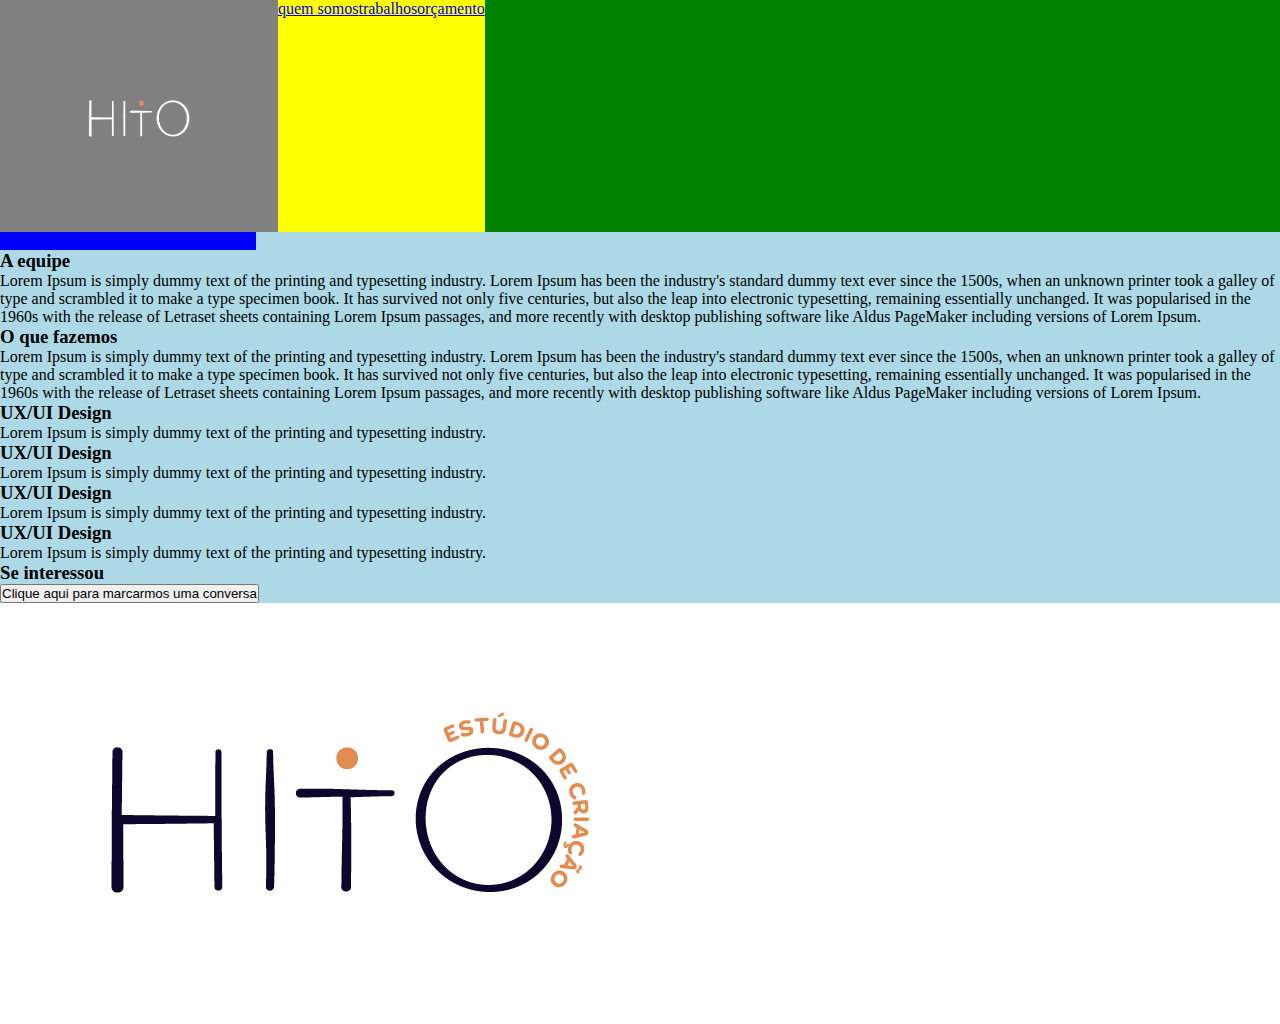
==== quem-somos.html @ f14e7b79 "Add new logo icons and rebuild main home" ====
<!DOCTYPE html>
<html lang="en">
<head>
    <meta charset="UTF-8">
    <meta http-equiv="X-UA-Compatible" content="IE=edge">
    <meta name="viewport" content="width=device-width, initial-scale=1.0">
    <link rel="stylesheet" href="./assets/css/style.css">
    <link rel="stylesheet" href="https://unicons.iconscout.com/release/v4.0.0/css/line.css">
    <!-- <link rel="icon" href="assets/icons/hito-logo.png"> -->
    <title>Hito Redesigned</title>
</head>
    <div class="container">
        <section class="main">
            <section class="logo-image">
                <img src="assets/icons/hito-logo-14x2.png" alt="hito logo image" width="150" height="100">
            </section>
            <section class="nav-bar">
                <ul>
                    <li>
                        <a href="#">quem somos</a>
                    </li>
                    <li>
                        <a href="#">trabalhos</a>
                    </li>
                    <li>
                        <a href="#">orçamento</a>
                    </li>
                    <li>
                        <a href="https://www.instagram.com/hito.estudiodecriacao/" target="_blank">
                            <i class="uil uil-instagram"></i>
                        </a>
                    </li>
                    <li>
                        <a href="https://www.instagram.com/hito.estudiodecriacao/" target="_blank">
                            <i class="uil uil-instagram"></i>
                        </a>
                    </li>
                    <li>
                        <a href="https://www.instagram.com/hito.estudiodecriacao/" target="_blank">
                            <i class="uil uil-instagram"></i>
                        </a>
                    </li>
                </ul>
            </section>
        </section>
        <section class="article">
            <div class="image">
                <img src="" alt="" >
            </div>
            <div class="article-content">
                <h3>A equipe</h3>
                <span>Lorem Ipsum is simply dummy text of the printing and typesetting industry. 
                    Lorem Ipsum has been the industry's standard dummy text ever since the 1500s,
                    when an unknown printer took a galley of type and scrambled it to make a type specimen
                    book. It has survived not only five centuries, but also the leap into electronic typesetting, 
                    remaining essentially unchanged. It was popularised in the 1960s with the release of 
                    Letraset sheets containing Lorem Ipsum passages, and more recently with desktop 
                    publishing software like Aldus PageMaker including versions of Lorem Ipsum.
                </span>
                <h3>O que fazemos</h3>
                <span>Lorem Ipsum is simply dummy text of the printing and typesetting industry. 
                    Lorem Ipsum has been the industry's standard dummy text ever since the 1500s,
                    when an unknown printer took a galley of type and scrambled it to make a type specimen
                    book. It has survived not only five centuries, but also the leap into electronic typesetting, 
                    remaining essentially unchanged. It was popularised in the 1960s with the release of 
                    Letraset sheets containing Lorem Ipsum passages, and more recently with desktop 
                    publishing software like Aldus PageMaker including versions of Lorem Ipsum.
                </span>
            </div>
        </section>
        <section class="products">
            <div class="card">
                <i class=""></i>
                <h3>UX/UI Design</h3>
                <p>Lorem Ipsum is simply dummy text of the printing and typesetting industry.</p>
            </div>
            <div class="card">
                <i class=""></i>
                <h3>UX/UI Design</h3>
                <p>Lorem Ipsum is simply dummy text of the printing and typesetting industry.</p>
            </div>
            <div class="card">
                <i class=""></i>
                <h3>UX/UI Design</h3>
                <p>Lorem Ipsum is simply dummy text of the printing and typesetting industry.</p>
            </div>
            <div class="card">
                <i class=""></i>
                <h3>UX/UI Design</h3>
                <p>Lorem Ipsum is simply dummy text of the printing and typesetting industry.</p>
            </div>
        </section>
        <section class="contato">
            <div class="contato-content">
                <div class="blur-background"></div>
                <h3>Se interessou</h3>
                <button type="button" class="clique-aqui">Clique aqui para marcarmos uma conversa</button>
            </div>
        </section>
    </div>

    <footer>
        <div class="hito-logo">
            <img src="assets/icons/hito-logo-1x2.png" alt="hito logo image">
        </div>
        <ul>
            <li>
                <a href="https://www.instagram.com/hito.estudiodecriacao/" target="_blank">
                    <i class="uil uil-behance"></i>
                </a>
            </li>
            <li>
                <a href="https://www.instagram.com/hito.estudiodecriacao/" target="_blank">
                    <i class="uil uil-instagram"></i>
                </a>
            </li>
            <li>
                <a href="https://www.instagram.com/hito.estudiodecriacao/" target="_blank">
                    <i class="uil uil-linkedin"></i>
                </a>
            </li>
        </ul>

    </footer>

</body>
</html>
---- assets/css/style.css ----
* {
        box-sizing: border-box;
        padding: 0;
        margin: 0;
        overflow-x: hidden
    }

    @import url('https://fonts.googleapis.com/css2?family=Montserrat:wght@300;400;500;600&family=Mulish:wght@200;300;400;500;800&family=Roboto&family=Roboto+Mono:wght@400;500&display=swap');

    :root {

        --teste: #e28c52;
        --teste2: #f08958;

        --primary-font-color-init: #fff;
        --primary-font-color-end: #fff;
        --second-font-color: #fff;
        --bg-color: #fff;
        --bg-aux-color:	#fff;

        --body-font: 'Montserrat', sans-serif;

        /* 1rem : 16px, 0.5rem = 8px */
        --large-font-size: 3.15rem;
        --media-title-font-size: 1.9rem;
        --h1-font-size: 1.5rem;
        --normal-font-size: 1.575rem;
        --media-body-font-size: 1.07rem;
        --small-font-size: 0.815rem;
        --smaller-font-size: 0.75rem;
        
        /* Font weight */
        --font-mid: 500;
        --font-semi-bold: 600;
        --font-bold: 700;

        /* Margin size - Bottom */
        /* .25rem : 4px, .5rem : 8px, 1rem : 16px, .75rem : 12px */
        --mb-025: 0.25rem;
        --mb-05: 0.5rem;
        --mb-075: 0.75rem;
        --mb-1: 1rem;
        --mb-125: 1.25rem;
        --mb-15: 1.5rem;
        --mb-2: 2rem;
        --mb-25: 2.5rem;
        --mb-3: 3rem;
    }

    body{
        background-color: #fff;
    }

    .container{
        background: lightblue;
        /* Center vertically */
        /* display: flex; */
        /* align-items: center; */
    }

    .main{
        background-color:green;
        display: flex;
    }

    .logo-image{
        background-color: gray;
        padding: 5vw;
    }

    .nav-bar{
        background-color: yellow;
        display: flex;
        justify-content: end;
        /* display: flex;
        justify-content: flex-end; */
    }

    ul{
        display: flex;
    }

    .image{
        background-color:blue;
        width: 20%;
    }
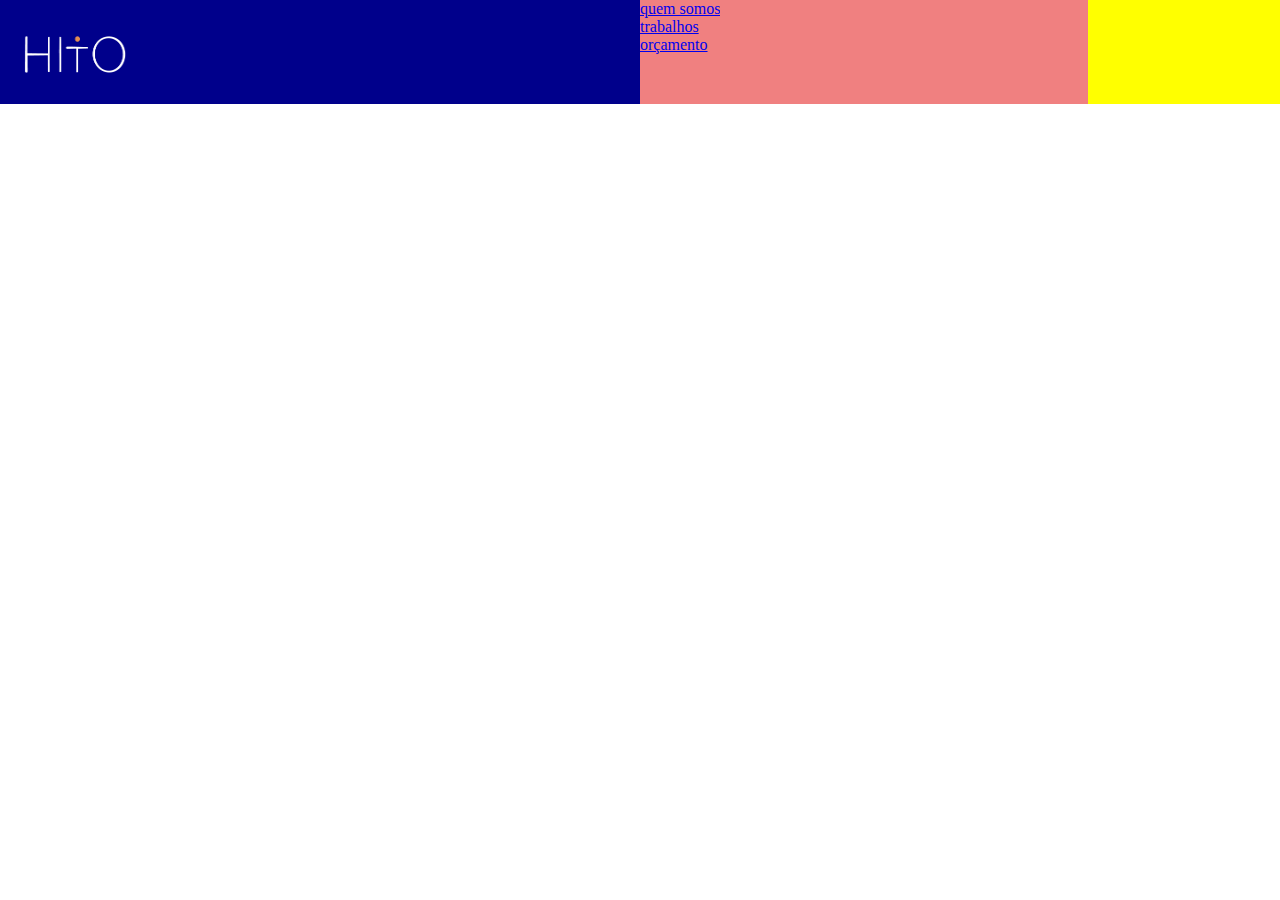
==== commit 7e3063d2: "Rebuild style structure from scratch" ====
--- a/quem-somos.html
+++ b/quem-somos.html
@@ -10,21 +10,25 @@
     <title>Hito Redesigned</title>
 </head>
     <div class="container">
-        <section class="main">
-            <section class="logo-image">
-                <img src="assets/icons/hito-logo-14x2.png" alt="hito logo image" width="150" height="100">
-            </section>
+        <div class="logo-img">
+            <img src="assets/icons/hito-logo-14x2.png" alt="hito logo image" width="150" height="100">
+        </div>
             <section class="nav-bar">
+                <div class="text-link">
+                    <ul>
+                        <li>
+                            <a href="#">quem somos</a>
+                        </li>
+                        <li>
+                            <a href="#">trabalhos</a>
+                        </li>
+                        <li>
+                            <a href="#">orçamento</a>
+                        </li>
+                    </ul>
+                </div>
+                <div class="icon-link"></div>
                 <ul>
-                    <li>
-                        <a href="#">quem somos</a>
-                    </li>
-                    <li>
-                        <a href="#">trabalhos</a>
-                    </li>
-                    <li>
-                        <a href="#">orçamento</a>
-                    </li>
                     <li>
                         <a href="https://www.instagram.com/hito.estudiodecriacao/" target="_blank">
                             <i class="uil uil-instagram"></i>
@@ -42,8 +46,7 @@
                     </li>
                 </ul>
             </section>
-        </section>
-        <section class="article">
+        <!-- <section class="article">
             <div class="image">
                 <img src="" alt="" >
             </div>
@@ -121,7 +124,7 @@
             </li>
         </ul>
 
-    </footer>
+    </footer> -->
 
 </body>
 </html>--- a/assets/css/style.css
+++ b/assets/css/style.css
@@ -52,39 +52,28 @@
     }
 
     .container{
-        background: lightblue;
-        /* Center vertically */
-        /* display: flex; */
-        /* align-items: center; */
-    }
-
-    .main{
-        background-color:green;
         display: flex;
     }
 
-    .logo-image{
-        background-color: gray;
-        padding: 5vw;
+    .logo-img{
+        background-color: darkblue;
+        width: 100%;
     }
 
     .nav-bar{
         background-color: yellow;
+        width: 100%;
         display: flex;
-        justify-content: end;
-        /* display: flex;
-        justify-content: flex-end; */
+        flex-direction: row;
+        justify-content:space-between;
     }
 
-    ul{
+    .text-link{
+        background-color: lightcoral;
+        width: 70%;
         display: flex;
     }
 
-    .image{
-        background-color:blue;
-        width: 20%;
-    }
-   
 
 
 
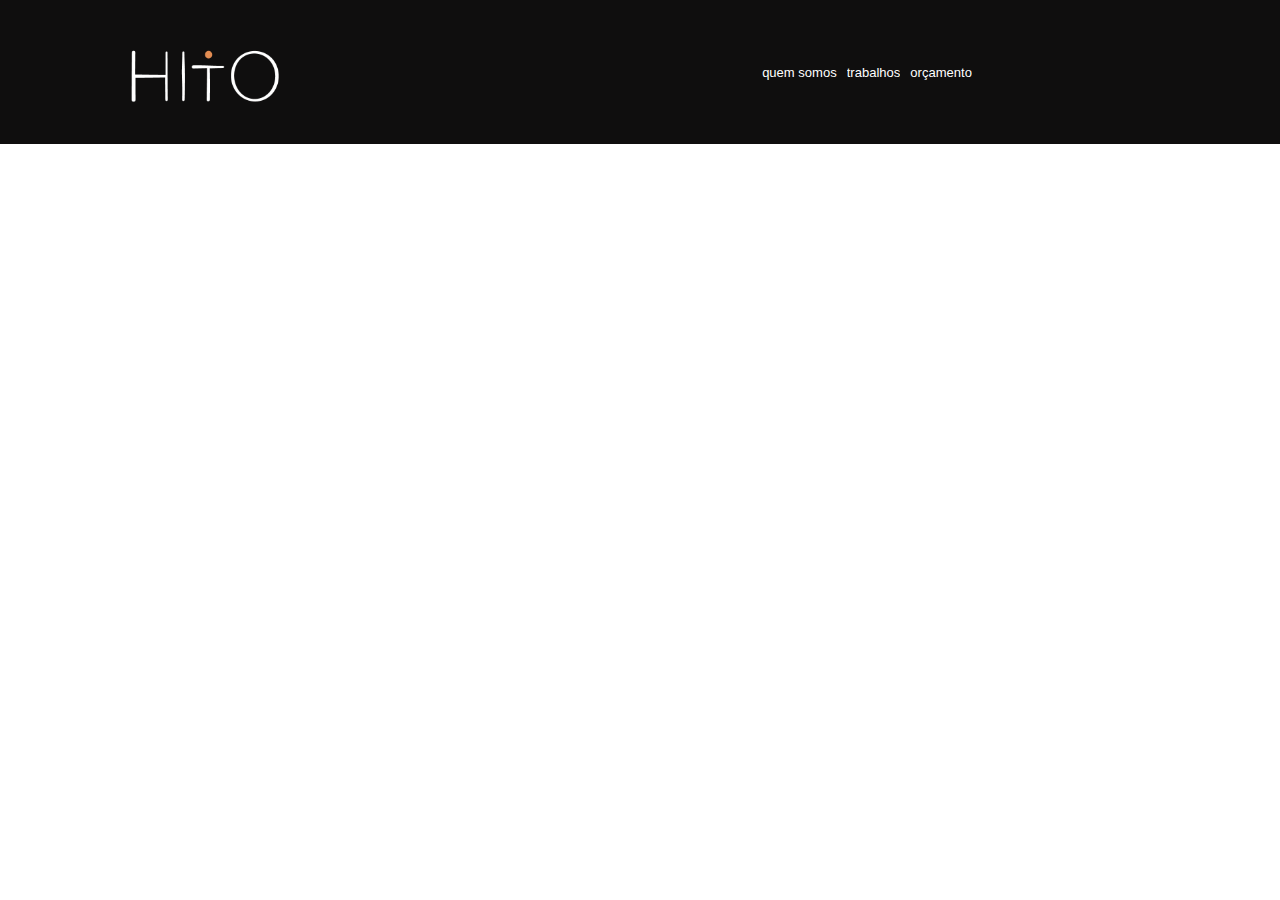
==== commit 6dfb7d75: "Finish first header setup" ====
--- a/quem-somos.html
+++ b/quem-somos.html
@@ -10,10 +10,13 @@
     <title>Hito Redesigned</title>
 </head>
     <div class="container">
+
         <div class="logo-img">
-            <img src="assets/icons/hito-logo-14x2.png" alt="hito logo image" width="150" height="100">
+            <img src="assets/icons/hito-logo-14x2.png" alt="hito logo image" width="220" height="140">
         </div>
+
             <section class="nav-bar">
+
                 <div class="text-link">
                     <ul>
                         <li>
@@ -27,24 +30,27 @@
                         </li>
                     </ul>
                 </div>
-                <div class="icon-link"></div>
-                <ul>
-                    <li>
-                        <a href="https://www.instagram.com/hito.estudiodecriacao/" target="_blank">
-                            <i class="uil uil-instagram"></i>
-                        </a>
-                    </li>
-                    <li>
-                        <a href="https://www.instagram.com/hito.estudiodecriacao/" target="_blank">
-                            <i class="uil uil-instagram"></i>
-                        </a>
-                    </li>
-                    <li>
-                        <a href="https://www.instagram.com/hito.estudiodecriacao/" target="_blank">
-                            <i class="uil uil-instagram"></i>
-                        </a>
-                    </li>
-                </ul>
+
+                <div class="icon-link">
+                    <ul>
+                        <li>
+                            <a href="https://www.instagram.com/hito.estudiodecriacao/" target="_blank">
+                                <i class="uil uil-instagram"></i>
+                            </a>
+                        </li>
+                        <li>
+                            <a href="https://www.instagram.com/hito.estudiodecriacao/" target="_blank">
+                                <i class="uil uil-instagram"></i>
+                            </a>
+                        </li>
+                        <li>
+                            <a href="https://www.instagram.com/hito.estudiodecriacao/" target="_blank">
+                                <i class="uil uil-instagram"></i>
+                            </a>
+                        </li>
+                    </ul>
+                </div>
+
             </section>
         <!-- <section class="article">
             <div class="image">
--- a/assets/css/style.css
+++ b/assets/css/style.css
@@ -56,24 +56,67 @@
     }
 
     .logo-img{
-        background-color: darkblue;
+        /* background-color: darkblue; */
+        background-color: #0f0e0e;
         width: 100%;
+        padding-left: 95px;
     }
 
     .nav-bar{
-        background-color: yellow;
+        /* background-color: yellow; */
+        background-color: #0f0e0e;
         width: 100%;
+        min-width: 460px;
         display: flex;
-        flex-direction: row;
-        justify-content:space-between;
     }
 
     .text-link{
-        background-color: lightcoral;
+        /* background-color: lightcoral; */
         width: 70%;
+        min-width: 310px;
         display: flex;
+        justify-content:space-around;
+    }
+
+    /* Ao que me parece justify-content só funciona na presença do align-items*/
+
+    .icon-link{
+        /* background-color: aquamarine; */
+        background-color: #0f0e0e;
+        width: 30%;
+        min-width: 135px;
+        display: flex;
+        justify-content:space-evenly;
+    }
+
+    
+    .text-link li{
+        display: flex;
+        justify-content: flex-start;
+        justify-content: space-around;
+        padding: 0 10px 0 0;
+        font-family: var(--body-font);
+        font-size: var(--small-font-size);
+    }
+
+    li a{
+        text-decoration: none;
+        color: #fff;
+    }
+    
+    .icon-link li{
+        display: flex;
+        justify-content: flex-start;
+        justify-content: space-around;
+        padding: 0 10px 0 0;
+    }
+    
+    ul{
+        width:fit-content;
+        display: flex;
+        align-items: center;
+        margin: 0 2rem 0 1rem;
     }
 
 
 
-
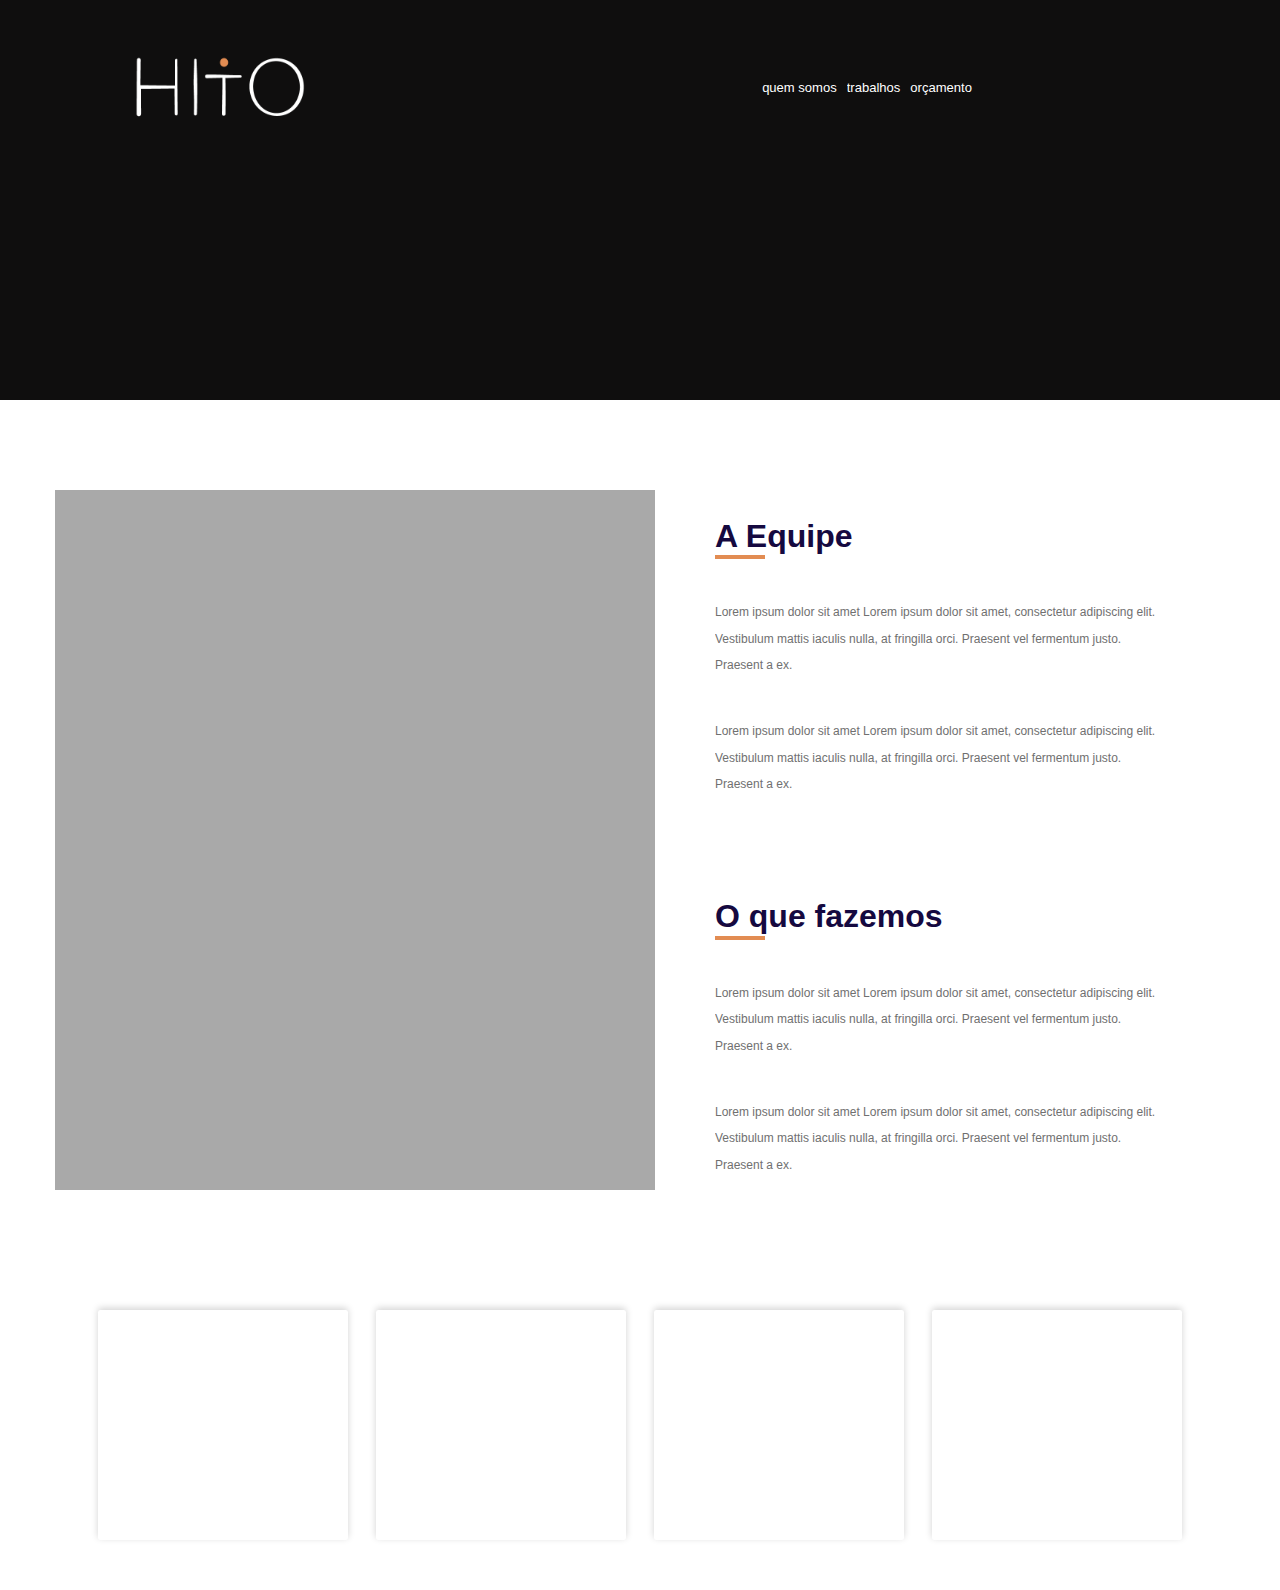
==== commit 9196f095: "Finish about us section and start cards" ====
--- a/quem-somos.html
+++ b/quem-somos.html
@@ -12,103 +12,89 @@
     <div class="container">
 
         <div class="logo-img">
-            <img src="assets/icons/hito-logo-14x2.png" alt="hito logo image" width="220" height="140">
+            <img src="assets/icons/hito-logo-14x2.png" alt="hito logo image" width="250" height="160">
         </div>
 
-            <section class="nav-bar">
+        <section class="nav-bar">
 
-                <div class="text-link">
-                    <ul>
-                        <li>
-                            <a href="#">quem somos</a>
-                        </li>
-                        <li>
-                            <a href="#">trabalhos</a>
-                        </li>
-                        <li>
-                            <a href="#">orçamento</a>
-                        </li>
-                    </ul>
-                </div>
+            <div class="text-link">
+                <ul>
+                    <li>
+                        <a href="#">quem somos</a>
+                    </li>
+                    <li>
+                        <a href="#">trabalhos</a>
+                    </li>
+                    <li>
+                        <a href="#">orçamento</a>
+                    </li>
+                </ul>
+            </div>
 
-                <div class="icon-link">
-                    <ul>
-                        <li>
-                            <a href="https://www.instagram.com/hito.estudiodecriacao/" target="_blank">
-                                <i class="uil uil-instagram"></i>
-                            </a>
-                        </li>
-                        <li>
-                            <a href="https://www.instagram.com/hito.estudiodecriacao/" target="_blank">
-                                <i class="uil uil-instagram"></i>
-                            </a>
-                        </li>
-                        <li>
-                            <a href="https://www.instagram.com/hito.estudiodecriacao/" target="_blank">
-                                <i class="uil uil-instagram"></i>
-                            </a>
-                        </li>
-                    </ul>
-                </div>
+            <div class="icon-link">
+                <ul>
+                    <li>
+                        <a href="https://www.instagram.com/hito.estudiodecriacao/" target="_blank">
+                            <i class="uil uil-behance"></i>
+                        </a>
+                    </li>
+                    <li>
+                        <a href="https://www.instagram.com/hito.estudiodecriacao/" target="_blank">
+                            <i class="uil uil-instagram"></i>
+                        </a>
+                    </li>
+                    <li>
+                        <a href="https://www.instagram.com/hito.estudiodecriacao/" target="_blank">
+                            <i class="uil uil-linkedin"></i>
+                        </a>
+                    </li>
+                </ul>
+            </div>
 
-            </section>
-        <!-- <section class="article">
-            <div class="image">
-                <img src="" alt="" >
-            </div>
-            <div class="article-content">
-                <h3>A equipe</h3>
-                <span>Lorem Ipsum is simply dummy text of the printing and typesetting industry. 
-                    Lorem Ipsum has been the industry's standard dummy text ever since the 1500s,
-                    when an unknown printer took a galley of type and scrambled it to make a type specimen
-                    book. It has survived not only five centuries, but also the leap into electronic typesetting, 
-                    remaining essentially unchanged. It was popularised in the 1960s with the release of 
-                    Letraset sheets containing Lorem Ipsum passages, and more recently with desktop 
-                    publishing software like Aldus PageMaker including versions of Lorem Ipsum.
-                </span>
-                <h3>O que fazemos</h3>
-                <span>Lorem Ipsum is simply dummy text of the printing and typesetting industry. 
-                    Lorem Ipsum has been the industry's standard dummy text ever since the 1500s,
-                    when an unknown printer took a galley of type and scrambled it to make a type specimen
-                    book. It has survived not only five centuries, but also the leap into electronic typesetting, 
-                    remaining essentially unchanged. It was popularised in the 1960s with the release of 
-                    Letraset sheets containing Lorem Ipsum passages, and more recently with desktop 
-                    publishing software like Aldus PageMaker including versions of Lorem Ipsum.
-                </span>
-            </div>
-        </section>
-        <section class="products">
-            <div class="card">
-                <i class=""></i>
-                <h3>UX/UI Design</h3>
-                <p>Lorem Ipsum is simply dummy text of the printing and typesetting industry.</p>
-            </div>
-            <div class="card">
-                <i class=""></i>
-                <h3>UX/UI Design</h3>
-                <p>Lorem Ipsum is simply dummy text of the printing and typesetting industry.</p>
-            </div>
-            <div class="card">
-                <i class=""></i>
-                <h3>UX/UI Design</h3>
-                <p>Lorem Ipsum is simply dummy text of the printing and typesetting industry.</p>
-            </div>
-            <div class="card">
-                <i class=""></i>
-                <h3>UX/UI Design</h3>
-                <p>Lorem Ipsum is simply dummy text of the printing and typesetting industry.</p>
-            </div>
-        </section>
-        <section class="contato">
-            <div class="contato-content">
-                <div class="blur-background"></div>
-                <h3>Se interessou</h3>
-                <button type="button" class="clique-aqui">Clique aqui para marcarmos uma conversa</button>
-            </div>
         </section>
     </div>
 
-    <footer>
+    <section class="section about-us">
+        <div class="content about-us">
+            <div class="img-content about-us">
+            </div>
+            <div class="text-content">
+                <div class="first-p">
+                    <h1>A Equipe</h1>
+                    <hr>
+                    <span class="p">
+                        <p>Lorem ipsum dolor sit amet Lorem ipsum dolor sit amet, consectetur adipiscing elit. Vestibulum mattis iaculis nulla, at fringilla orci. Praesent vel fermentum justo. Praesent a ex.</p>
+                    </span>
+                    <span class="p">
+                        <p>Lorem ipsum dolor sit amet Lorem ipsum dolor sit amet, consectetur adipiscing elit. Vestibulum mattis iaculis nulla, at fringilla orci. Praesent vel fermentum justo. Praesent a ex.</p>
+                    </span>
+                </div>
+                <div class="second-p">
+                    <h1>O que fazemos</h1>
+                    <hr>
+                    <span class="p">
+                        <p>Lorem ipsum dolor sit amet Lorem ipsum dolor sit amet, consectetur adipiscing elit. Vestibulum mattis iaculis nulla, at fringilla orci. Praesent vel fermentum justo. Praesent a ex.</p>
+                    </span>
+                    <span class="p">
+                        <p>Lorem ipsum dolor sit amet Lorem ipsum dolor sit amet, consectetur adipiscing elit. Vestibulum mattis iaculis nulla, at fringilla orci. Praesent vel fermentum justo. Praesent a ex.</p>
+                    </span>
+                </div>
+            </div>
+        </div>
+
+    </section>
+
+    <section class="carrousel">
+        <div class="cards">
+            <div class="card"> </div>
+            <div class="card"> </div>
+            <div class="card"> </div>
+            <div class="card"> </div>
+        </div>
+    </section>
+
+
+    <!-- <footer>
         <div class="hito-logo">
             <img src="assets/icons/hito-logo-1x2.png" alt="hito logo image">
         </div>
@@ -130,7 +116,7 @@
             </li>
         </ul>
 
-    </footer> -->
+    </footer>  -->
 
 </body>
 </html>--- a/assets/css/style.css
+++ b/assets/css/style.css
@@ -2,26 +2,22 @@
         box-sizing: border-box;
         padding: 0;
         margin: 0;
-        overflow-x: hidden
+        overflow-x: hidden;
     }
 
     @import url('https://fonts.googleapis.com/css2?family=Montserrat:wght@300;400;500;600&family=Mulish:wght@200;300;400;500;800&family=Roboto&family=Roboto+Mono:wght@400;500&display=swap');
 
     :root {
 
-        --teste: #e28c52;
-        --teste2: #f08958;
-
-        --primary-font-color-init: #fff;
-        --primary-font-color-end: #fff;
-        --second-font-color: #fff;
-        --bg-color: #fff;
-        --bg-aux-color:	#fff;
+        --primary-background-color: #e28c52;
+        --body-font-text-color: #707070;
+        --main-title-color: #150940;
 
         --body-font: 'Montserrat', sans-serif;
 
         /* 1rem : 16px, 0.5rem = 8px */
-        --large-font-size: 3.15rem;
+        --body-font-size: 0.75rem;
+
         --media-title-font-size: 1.9rem;
         --h1-font-size: 1.5rem;
         --normal-font-size: 1.575rem;
@@ -49,10 +45,12 @@
 
     body{
         background-color: #fff;
+        font-family: var(--body-font);
     }
 
     .container{
         display: flex;
+        min-height: 400px;
     }
 
     .logo-img{
@@ -82,18 +80,14 @@
 
     .icon-link{
         /* background-color: aquamarine; */
+        font-family: none;
         background-color: #0f0e0e;
         width: 30%;
         min-width: 135px;
-        display: flex;
-        justify-content:space-evenly;
     }
 
     
     .text-link li{
-        display: flex;
-        justify-content: flex-start;
-        justify-content: space-around;
         padding: 0 10px 0 0;
         font-family: var(--body-font);
         font-size: var(--small-font-size);
@@ -105,18 +99,93 @@
     }
     
     .icon-link li{
-        display: flex;
-        justify-content: flex-start;
-        justify-content: space-around;
         padding: 0 10px 0 0;
     }
     
     ul{
         width:fit-content;
         display: flex;
-        align-items: center;
-        margin: 0 2rem 0 1rem;
+        margin: 5rem 2rem 0 1rem;
     }
 
+    .section{
+        background-color: white;
+        height: 900px;
+        display: flex;
+        justify-content: space-around;
+        overflow-y: hidden;
+    }
 
+    .content{
+        /* background-color: #f08958; */
+        max-width: max-content;
+        height: 700px;
+        display: flex;
+        justify-content: space-between;
+        margin: 90px 0 0px 0 ;
+    }
 
+    .img-content{
+        background-color: darkgray;
+        width: 600px;
+    }
+
+    .text-content{
+        /* background-color: antiquewhite; */
+        display: flex;
+        flex-direction: column;
+        justify-content: space-around;
+        max-width: 550px;
+        color: var(--body-font-text-color);
+        font-size: var(--body-font-size);
+        margin: -1px 10px 0 10px;
+        padding: 0 50px 0 50px;
+        line-height: 2.2;
+    }
+
+    .first-p{
+        margin-bottom: 60px;
+        padding-top: -50px
+    }
+
+    .first-p h1{
+        color: var(--main-title-color);
+        font-size: xx-large;
+        margin-bottom: 40px;
+    }
+
+    .second-p h1{
+        color: var(--main-title-color);
+        font-size: xx-large;
+        margin-bottom: 40px;
+    }
+
+    hr{
+        margin-top: -56px;
+        width: 50px;
+        border: 2px solid var(--primary-background-color);
+    }
+
+    .first-p p{
+        margin: 40px 0 0 0 
+    }
+
+    .second-p p{
+        margin-top: 40px
+    }
+
+    .cards{
+        display: flex;
+        justify-content: space-evenly;
+        padding: 10px 70px 50px 70px;
+    }
+
+    .card{
+        background-color: white;
+        width: 250px;
+        height: 230px;
+        border-radius: 1%;
+        /* box-shadow: 1px 1px 20px #707070; */
+        box-shadow: 0px -2px 7px lightgray
+    }
+
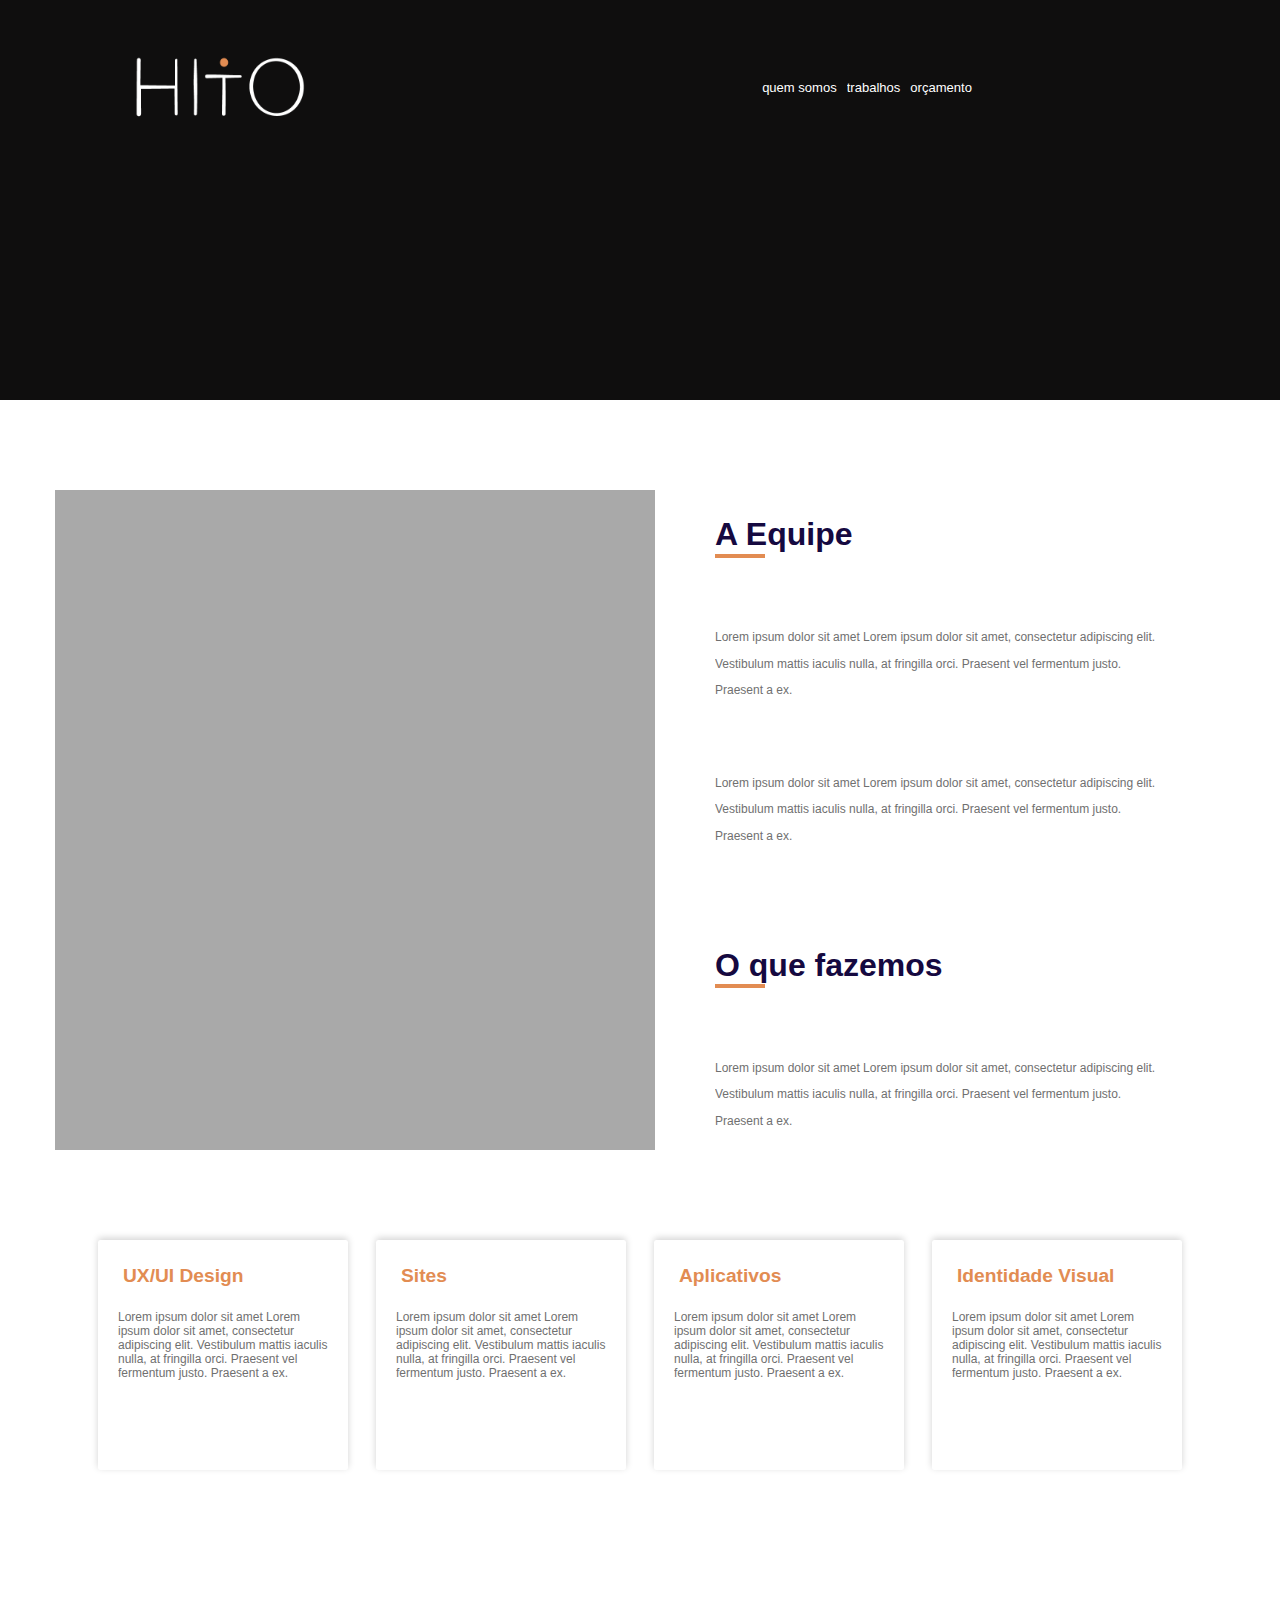
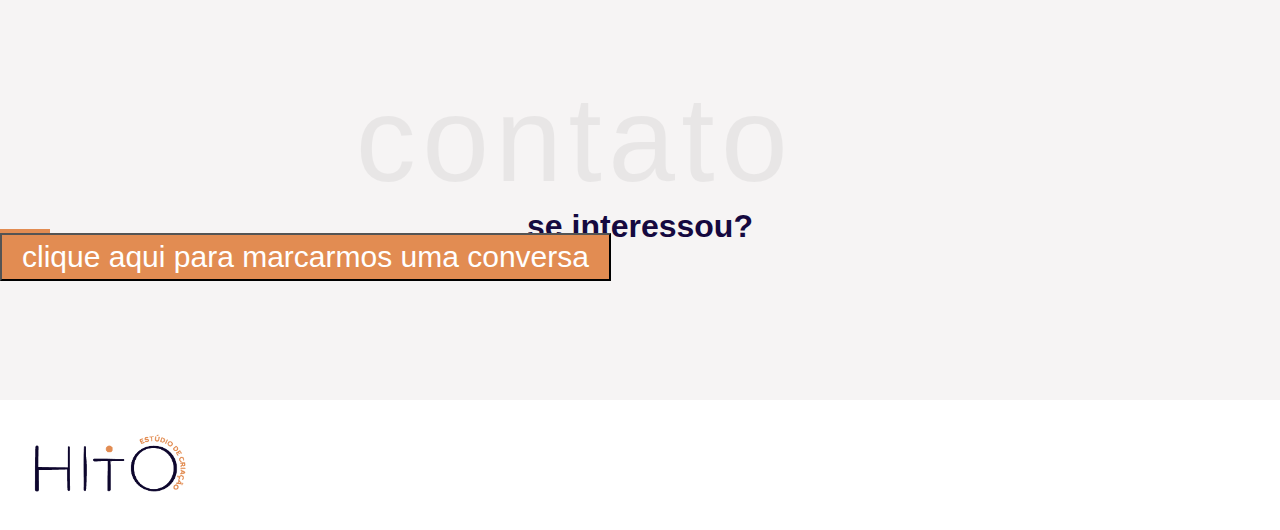
==== commit ef413488: "Add about + contact us section and footer" ====
--- a/quem-somos.html
+++ b/quem-somos.html
@@ -85,18 +85,53 @@
     </section>
 
     <section class="carrousel">
+
         <div class="cards">
-            <div class="card"> </div>
-            <div class="card"> </div>
-            <div class="card"> </div>
-            <div class="card"> </div>
+            <div class="card"> 
+                <i class="uil uil-layer-group"></i>
+                <p class="card-title">UX/UI Design</p>
+                <span class="p">
+                    <p>Lorem ipsum dolor sit amet Lorem ipsum dolor sit amet, consectetur adipiscing elit. Vestibulum mattis iaculis nulla, at fringilla orci. Praesent vel fermentum justo. Praesent a ex.</p>
+                </span>
+            </div>
+            <div class="card"> 
+                <i class="uil uil-globe"></i>
+                <p class="card-title">Sites</p>
+                <span class="p">
+                    <p>Lorem ipsum dolor sit amet Lorem ipsum dolor sit amet, consectetur adipiscing elit. Vestibulum mattis iaculis nulla, at fringilla orci. Praesent vel fermentum justo. Praesent a ex.</p>
+                </span>
+            </div>
+            <div class="card"> 
+                <i class="uil uil-create-dashboard"></i>
+                <p class="card-title">Aplicativos</p>
+                <span class="p">
+                    <p>Lorem ipsum dolor sit amet Lorem ipsum dolor sit amet, consectetur adipiscing elit. Vestibulum mattis iaculis nulla, at fringilla orci. Praesent vel fermentum justo. Praesent a ex.</p>
+                </span>
+            </div>
+            <div class="card"> 
+                <i class="uil uil-dna"></i>
+                <p class="card-title">Identidade Visual</p>
+                <span class="p">
+                    <p>Lorem ipsum dolor sit amet Lorem ipsum dolor sit amet, consectetur adipiscing elit. Vestibulum mattis iaculis nulla, at fringilla orci. Praesent vel fermentum justo. Praesent a ex.</p>
+                </span>
+            </div>
+        </div>
+
+    </section>
+
+    <section class="interested">
+        <div class="banner">
+            <p class="contact-us">contato</p    >
+            <h1>se interessou?</h1>
+            <hr>
+            <button> clique aqui para marcarmos uma conversa </button>
         </div>
     </section>
 
+    <footer>
 
-    <!-- <footer>
         <div class="hito-logo">
-            <img src="assets/icons/hito-logo-1x2.png" alt="hito logo image">
+            <img src="assets/icons/hito-logo-1x2.png" width="220px" alt="hito logo image">
         </div>
         <ul>
             <li>
@@ -116,7 +151,7 @@
             </li>
         </ul>
 
-    </footer>  -->
+    </footer> 
 
 </body>
 </html>--- a/assets/css/style.css
+++ b/assets/css/style.css
@@ -81,7 +81,6 @@
     .icon-link{
         /* background-color: aquamarine; */
         font-family: none;
-        background-color: #0f0e0e;
         width: 30%;
         min-width: 135px;
     }
@@ -110,7 +109,7 @@
 
     .section{
         background-color: white;
-        height: 900px;
+        height: 750px;
         display: flex;
         justify-content: space-around;
         overflow-y: hidden;
@@ -119,7 +118,7 @@
     .content{
         /* background-color: #f08958; */
         max-width: max-content;
-        height: 700px;
+        height: 800px;
         display: flex;
         justify-content: space-between;
         margin: 90px 0 0px 0 ;
@@ -174,9 +173,12 @@
         margin-top: 40px
     }
 
+    /* Cards section */
+
     .cards{
         display: flex;
         justify-content: space-evenly;
+        margin:80px 0 80px 0;
         padding: 10px 70px 50px 70px;
     }
 
@@ -186,6 +188,74 @@
         height: 230px;
         border-radius: 1%;
         /* box-shadow: 1px 1px 20px #707070; */
-        box-shadow: 0px -2px 7px lightgray
-    }
-
+        box-shadow: 0px -2px 7px lightgray;
+        padding: 20px;
+        overflow-y: hidden;
+    }
+
+    .card-title{
+        color: #e28c52;
+        /* font-size: var(--font-bold) */
+        font-size: 1.2rem;
+        font-weight: 900;
+        margin: 5px 0 5px 5px
+    }
+
+    .p{
+        color: var(--body-font-text-color);
+        font-size: var(--body-font-size);
+        margin: 5px 0 5px 5px
+    }
+
+
+    .card .uil {
+        color: var(--primary-background-color);
+        font-weight: 300;
+        font-size: 60px;
+    }
+
+    /* Contact-us Banner */
+
+    .banner{
+        width: auto;
+        height: 400px;
+        background-color: #f6f4f4;
+    }
+
+    .banner p{
+        font-size: 120px;
+        display: flex;
+        justify-content: center;
+        margin: 70px 130px 0 0;
+        letter-spacing: .4rem;
+        font-stretch: ultra-expanded;
+        opacity: 5%;
+    }
+
+    .banner h1{
+        color: var(--main-title-color);
+        font-size: xx-large;
+        display: flex;
+        justify-content: center;
+        margin-bottom: 40px;
+    }
+
+    hr{
+
+    }
+
+    .banner button{
+        background-color: var(--primary-background-color);
+        color: #fff;
+        font-size: 30px;
+        padding: 5px 20px 5px 20px;
+    }
+
+
+
+
+    /* Footer */
+
+    footer{
+        display: flex;
+    }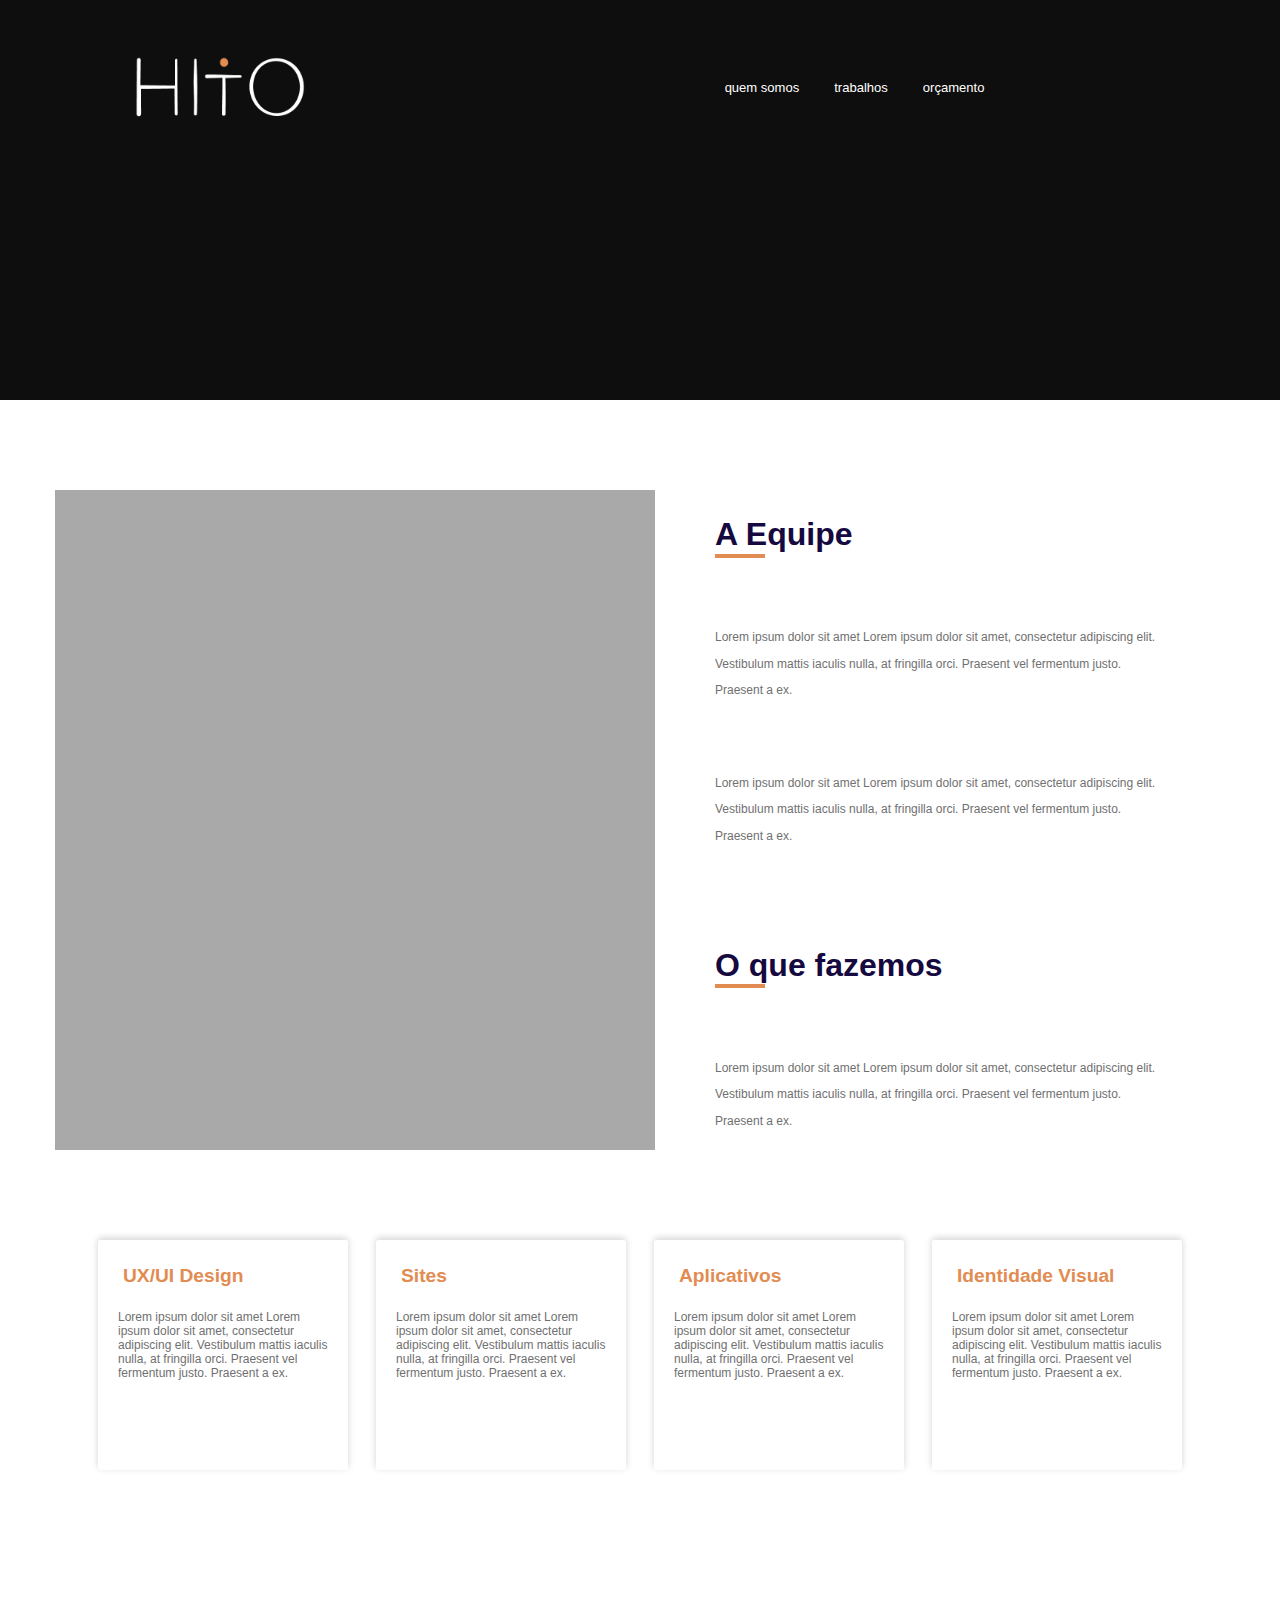
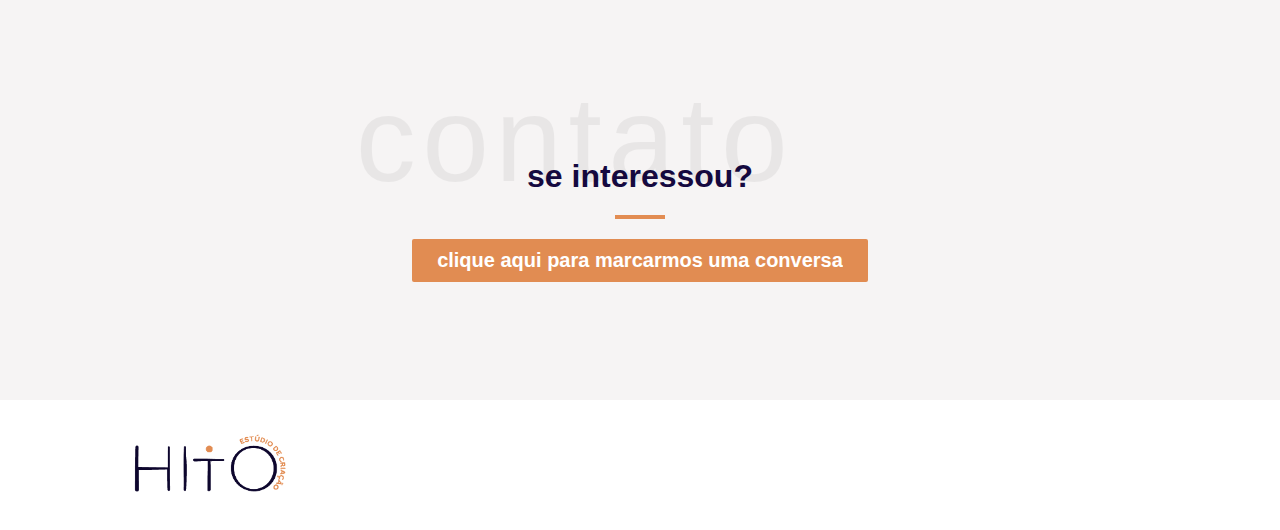
==== commit 1740fe4d: "Add button and hover actions" ====
--- a/quem-somos.html
+++ b/quem-somos.html
@@ -121,36 +121,40 @@
 
     <section class="interested">
         <div class="banner">
-            <p class="contact-us">contato</p    >
+            <p class="contact-us">contato</p>
             <h1>se interessou?</h1>
             <hr>
-            <button> clique aqui para marcarmos uma conversa </button>
+            <button> 
+                <a href="https://api.whatsapp.com/send?l=pt&phone=5514998273699" target="_blank">
+                    clique aqui para marcarmos uma conversa
+                </a>
+            </button>
         </div>
     </section>
 
     <footer>
-
-        <div class="hito-logo">
-            <img src="assets/icons/hito-logo-1x2.png" width="220px" alt="hito logo image">
+        <div class="footer-content">
+            <div class="hito-logo">
+                <img src="assets/icons/hito-logo-1x2.png" width="220px" alt="hito logo image">
+            </div>
+            <ul>
+                <li>
+                    <a href="https://www.instagram.com/hito.estudiodecriacao/" target="_blank">
+                        <i class="uil uil-behance"></i>
+                    </a>
+                </li>
+                <li>
+                    <a href="https://www.instagram.com/hito.estudiodecriacao/" target="_blank">
+                        <i class="uil uil-instagram"></i>
+                    </a>
+                </li>
+                <li>
+                    <a href="https://www.instagram.com/hito.estudiodecriacao/" target="_blank">
+                        <i class="uil uil-linkedin"></i>
+                    </a>
+                </li>
+            </ul>
         </div>
-        <ul>
-            <li>
-                <a href="https://www.instagram.com/hito.estudiodecriacao/" target="_blank">
-                    <i class="uil uil-behance"></i>
-                </a>
-            </li>
-            <li>
-                <a href="https://www.instagram.com/hito.estudiodecriacao/" target="_blank">
-                    <i class="uil uil-instagram"></i>
-                </a>
-            </li>
-            <li>
-                <a href="https://www.instagram.com/hito.estudiodecriacao/" target="_blank">
-                    <i class="uil uil-linkedin"></i>
-                </a>
-            </li>
-        </ul>
-
     </footer> 
 
 </body>
--- a/assets/css/style.css
+++ b/assets/css/style.css
@@ -76,13 +76,18 @@
         justify-content:space-around;
     }
 
+    .text-link ul li{
+        margin-right: 25px;
+    }
+
     /* Ao que me parece justify-content só funciona na presença do align-items*/
 
     .icon-link{
         /* background-color: aquamarine; */
         font-family: none;
-        width: 30%;
+        font-size: 25px;
         min-width: 135px;
+        margin-top: -5px
     }
 
     
@@ -237,18 +242,37 @@
         font-size: xx-large;
         display: flex;
         justify-content: center;
-        margin-bottom: 40px;
-    }
-
-    hr{
-
-    }
-
-    .banner button{
-        background-color: var(--primary-background-color);
+        margin: -50px 0 20px 0 ;
+    }
+
+    .banner hr{
+        display: flex;
+        justify-content: center;
+        margin: auto;
+        margin-bottom: 20px;
+    }
+
+    button{
+        background-color: #e18c52;
+        font-size: 20px;
+        font-weight: bolder;
+        padding: 10px 25px 10px 25px;
+        border: none;
+        display: flex;
+        justify-content: center;
+        margin: auto;
+        border-radius: 2px;
+    }
+
+    button a{
+        text-decoration: none;
         color: #fff;
-        font-size: 30px;
-        padding: 5px 20px 5px 20px;
+    }
+
+    button:hover {
+        background-color: #de6616;
+        transition: ease-in-out;
+        transition-duration: 400ms;
     }
 
 
@@ -258,4 +282,22 @@
 
     footer{
         display: flex;
-    }+        align-items: center;
+    }
+
+    .footer-content{
+        display: flex;
+        align-items: center;
+    }
+
+    .footer-content .uil{
+        color: #757575;
+        font-family: none;
+        font-size: 25px;
+        min-width: 135px;
+        margin: 0 0 200px 10px;
+    }
+
+    .hito-logo{
+        margin-left: 100px;
+    }
